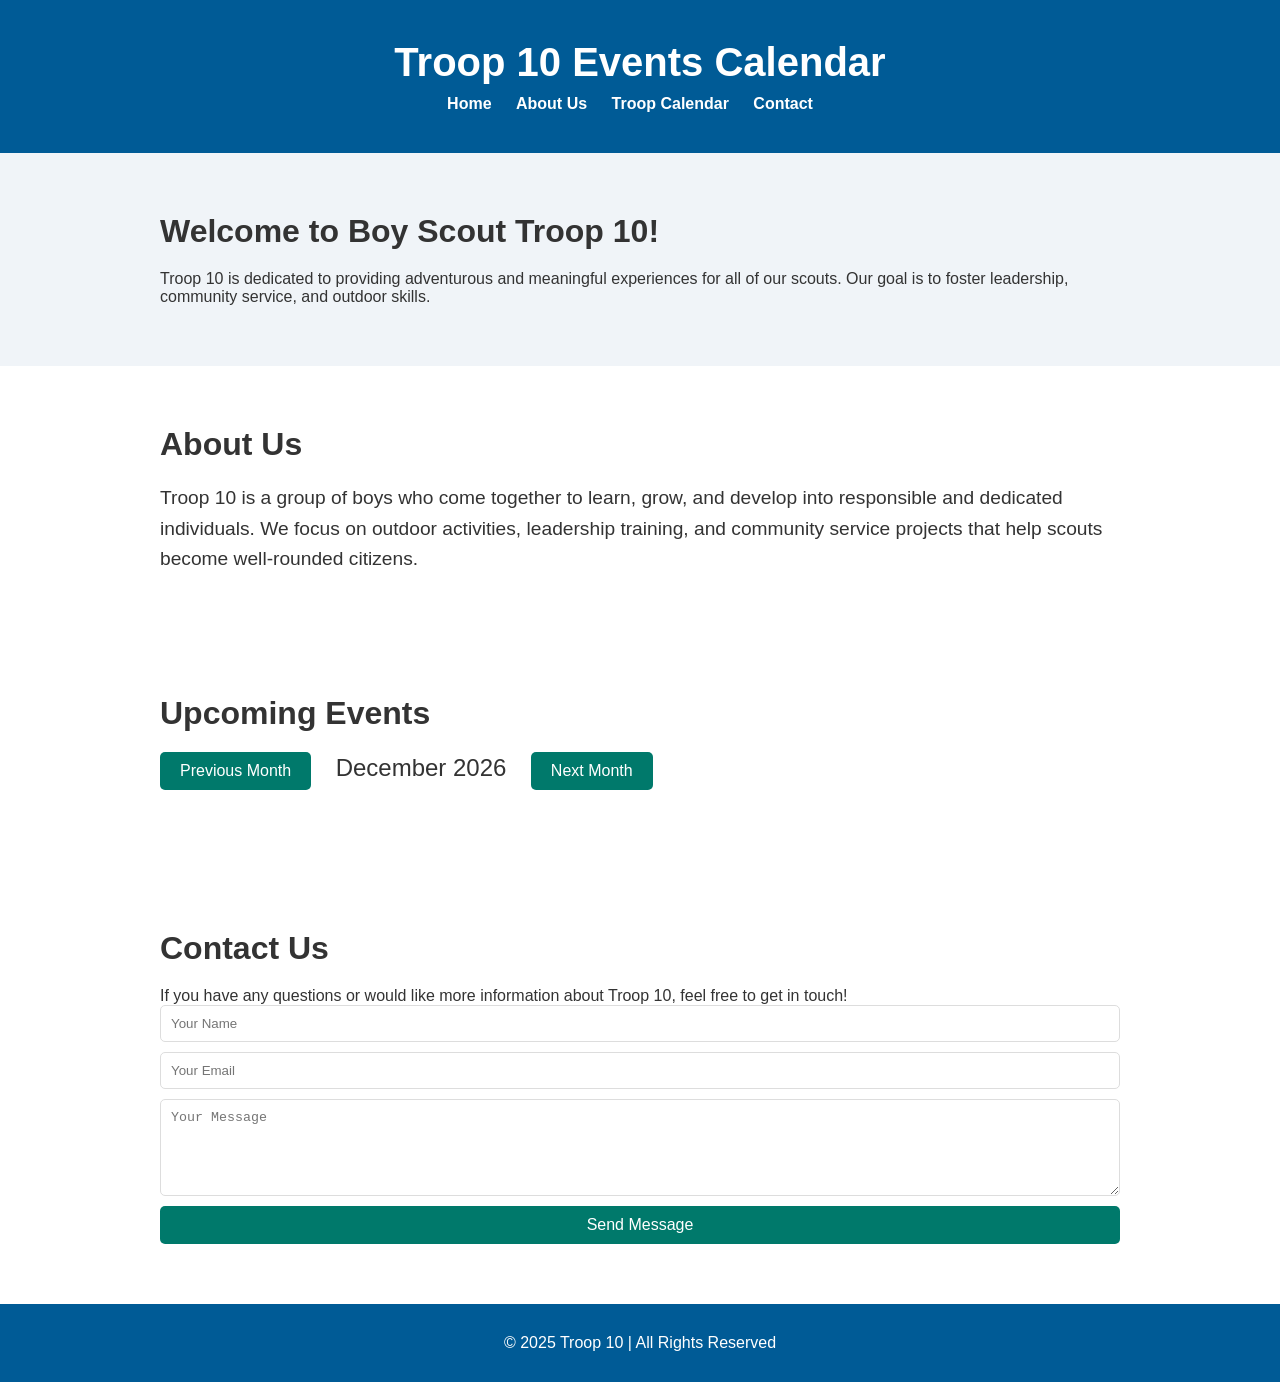
==== index.html @ ff8bc8b0 "Another Update events and stuff" ====
<!DOCTYPE html>
<html lang="en">
<head>
    <meta charset="UTF-8">
    <meta name="viewport" content="width=device-width, initial-scale=1.0">
    <title>Boy Scout Troop 10 - Events</title>
    <style>
        /* General Reset and Layout */
        * {
            margin: 0;
            padding: 0;
            box-sizing: border-box;
        }
        body {
            font-family: Arial, sans-serif;
            background-color: #f0f4f8;
            color: #333;
        }
        .container {
            width: 90%;
            max-width: 1000px;
            margin: 0 auto;
            padding: 20px;
        }

        /* Header Styles */
        header {
            background-color: #005b96;
            color: white;
            padding: 20px 0;
            text-align: center;
        }
        header h1 {
            font-size: 2.5em;
        }
        nav ul {
            list-style-type: none;
            margin-top: 10px;
        }
        nav ul li {
            display: inline;
            margin-right: 20px;
        }
        nav ul li a {
            color: white;
            text-decoration: none;
            font-weight: bold;
        }
        nav ul li a:hover {
            text-decoration: underline;
        }

        /* Section Styles */
        section {
            padding: 40px 0;
        }
        section h2 {
            font-size: 2em;
            margin-bottom: 20px;
        }

        /* About Us Section */
        #about {
            background-color: #ffffff;
        }
        #about p {
            font-size: 1.2em;
            line-height: 1.6em;
        }

        /* Calendar Section */
        #calendar {
            background-color: #ffffff;
        }
        #month-year {
            font-size: 1.5em;
            margin: 0 20px;
        }
        #event-list {
            margin-top: 20px;
            list-style-type: none;
        }
        #event-list li {
            background-color: #e0f7fa;
            border-radius: 8px;
            margin-bottom: 20px;
            padding: 20px;
            box-shadow: 0 4px 8px rgba(0, 0, 0, 0.1);
        }
        #event-list li strong {
            font-size: 1.2em;
        }
        #event-list ul {
            margin-top: 10px;
            padding-left: 20px;
        }
        #event-list ul li {
            margin-bottom: 5px;
        }

        /* Contact Section */
        #contact {
            background-color: #ffffff;
        }
        #contact form {
            display: flex;
            flex-direction: column;
        }
        #contact input, #contact textarea {
            padding: 10px;
            margin-bottom: 10px;
            border-radius: 5px;
            border: 1px solid #ddd;
        }
        #contact button {
            background-color: #00796b;
            color: white;
            padding: 10px 20px;
            border: none;
            border-radius: 5px;
            cursor: pointer;
            font-size: 1em;
        }
        #contact button:hover {
            background-color: #004d40;
        }

        /* Footer Styles */
        footer {
            background-color: #005b96;
            color: white;
            text-align: center;
            padding: 10px 0;
        }

        /* Buttons */
        button {
            background-color: #00796b;
            color: white;
            padding: 10px 20px;
            border: none;
            border-radius: 5px;
            cursor: pointer;
            font-size: 1em;
        }
        button:hover {
            background-color: #004d40;
        }
    </style>
</head>
<body>
    <header>
        <div class="container">
            <h1>Troop 10 Events Calendar</h1>
            <nav>
                <ul>
                    <li><a href="#home">Home</a></li>
                    <li><a href="#about">About Us</a></li>
                    <li><a href="#calendar">Troop Calendar</a></li>
                    <li><a href="#contact">Contact</a></li>
                </ul>
            </nav>
        </div>
    </header>

    <!-- Home Section (Introduction) -->
    <section id="home">
        <div class="container">
            <h2>Welcome to Boy Scout Troop 10!</h2>
            <p>Troop 10 is dedicated to providing adventurous and meaningful experiences for all of our scouts. Our goal is to foster leadership, community service, and outdoor skills.</p>
        </div>
    </section>

    <!-- About Us Section -->
    <section id="about">
        <div class="container">
            <h2>About Us</h2>
            <p>Troop 10 is a group of boys who come together to learn, grow, and develop into responsible and dedicated individuals. We focus on outdoor activities, leadership training, and community service projects that help scouts become well-rounded citizens.</p>
        </div>
    </section>

    <!-- Calendar Section -->
    <section id="calendar">
        <div class="container">
            <h2>Upcoming Events</h2>

            <!-- Month Navigation -->
            <div>
                <button id="prev-month">Previous Month</button>
                <span id="month-year">January 2025</span>
                <button id="next-month">Next Month</button>
            </div>

            <ul id="event-list">
                <!-- Events will be populated here -->
            </ul>
        </div>
    </section>

    <!-- Contact Section -->
    <section id="contact">
        <div class="container">
            <h2>Contact Us</h2>
            <p>If you have any questions or would like more information about Troop 10, feel free to get in touch!</p>
            <form action="#" method="post">
                <input type="text" name="name" placeholder="Your Name" required>
                <input type="email" name="email" placeholder="Your Email" required>
                <textarea name="message" placeholder="Your Message" rows="5" required></textarea>
                <button type="submit">Send Message</button>
            </form>
        </div>
    </section>

    <footer>
        <div class="container">
            <p>&copy; 2025 Troop 10 | All Rights Reserved</p>
        </div>
    </footer>

    <script>
        // Events data structured with more details for easier management
        const events = [
            { date: "2025-01-06", title: "Patrol A", details: [
                { type: "O/C", description: "Patrol A" },
                { type: "SI", description: "Scout leadership positions" },
                { type: "PM", description: "Patrol organization - names, yells, flags" },
                { type: "G", description: "Kickball" }
            ]},
            { date: "2025-01-13", title: "Patrol B", details: [
                { type: "O/C", description: "Patrol B" },
                { type: "SI", description: "First Aid" },
                { type: "PM", description: "First Aid" },
                { type: "G", description: "Poison Barrel" }
            ]},
            { date: "2025-01-17", title: "No Meeting", details: [] },
            { date: "2025-01-24", title: "Climbing MB Lock-in", details: [] },
            { date: "2025-01-27", title: "Patrol C", details: [
                { type: "O/C", description: "Patrol C" },
                { type: "SI", description: "First Aid" },
                { type: "PM", description: "First Aid" },
                { type: "G", description: "Steal the Bacon" }
            ]},
            { date: "2025-02-03", title: "Patrol D", details: [
                { type: "O/C", description: "Patrol D" },
                { type: "SI", description: "First Aid" },
                { type: "PM", description: "First Aid" },
                { type: "G", description: "Capture the Flag" }
            ]},
            { date: "2025-02-10", title: "Patrol E", details: [
                { type: "O/C", description: "Patrol E" },
                { type: "SI", description: "First Aid" },
                { type: "PM", description: "First Aid / meal planning" },
                { type: "G", description: "Ultimate Frisbee" }
            ]},
            { date: "2025-02-17", title: "No Meeting", details: [] },
            { date: "2025-02-21", title: "Battle of Aiken Camping Weekend", details: [] },
            { date: "2025-02-24", title: "Patrol F", details: [
                { type: "O/C", description: "Patrol F" },
                { type: "SI", description: "First Aid" },
                { type: "PM", description: "First Aid" },
                { type: "G", description: "PLC" }
            ]},
            { date: "2025-03-07", title: "Camporee Camping Weekend", details: [] },
            { date: "2025-03-21", title: "Troop Yard Sale", details: [] },
            { date: "2025-04-25", title: "Andersonville Camping Weekend", details: [] },
            { date: "2025-05-16", title: "Copes Course Camping Weekend", details: [] },
            { date: "2025-06-22", title: "Summer Camp at Bert Adams", details: [] }
        ];

        // Current month state
        let currentMonth = new Date().getMonth(); // Start with the current month
        let currentYear = new Date().getFullYear();

        // Function to get events for the current month
        function getEventsByMonth(month, year) {
            return events.filter(event => {
                const eventDate = new Date(event.date);
                return eventDate.getMonth() === month && eventDate.getFullYear() === year;
            });
        }

        // Function to render events for the given month
        function renderEvents(month, year) {
            const eventList = document.getElementById("event-list");
            const monthYearLabel = document.getElementById("month-year");
            const monthlyEvents = getEventsByMonth(month, year);

            // Set label for month and year
            monthYearLabel.textContent = `${getMonthName(month)} ${year}`;

            // Clear existing events
            eventList.innerHTML = "";

            // Loop through each event in the filtered list and display them
            monthlyEvents.forEach(event => {
                const eventItem = document.createElement("li");
                const eventTitle = document.createElement("strong");
                eventTitle.textContent = event.title;
                eventItem.appendChild(eventTitle);

                if (event.details.length > 0) {
                    const detailsList = document.createElement("ul");
                    event.details.forEach(detail => {
                        const detailItem = document.createElement("li");
                        detailItem.textContent = `${detail.type}: ${detail.description}`;
                        detailsList.appendChild(detailItem);
                    });
                    eventItem.appendChild(detailsList);
                } else {
                    eventItem.appendChild(document.createTextNode("No further details."));
                }

                eventList.appendChild(eventItem);
            });
        }

        // Function to change month
        function changeMonth(offset) {
            currentMonth += offset;
            if (currentMonth < 0) {
                currentMonth = 11;
                currentYear--;
            } else if (currentMonth > 11) {
                currentMonth = 0;
                currentYear++;
            }
            renderEvents(currentMonth, currentYear);
        }

        // Helper function to get month name from index
        function getMonthName(monthIndex) {
            const months = ["January", "February", "March", "April", "May", "June", "July", "August", "September", "October", "November", "December"];
            return months[monthIndex];
        }

        // Initial rendering
        document.addEventListener("DOMContentLoaded", function () {
            renderEvents(currentMonth, currentYear);

            // Add event listeners for month navigation
            document.getElementById("prev-month").addEventListener("click", function () {
                changeMonth(-1);
            });
            document.getElementById("next-month").addEventListener("click", function () {
                changeMonth(1);
            });
        });
    </script>
</body>
</html>
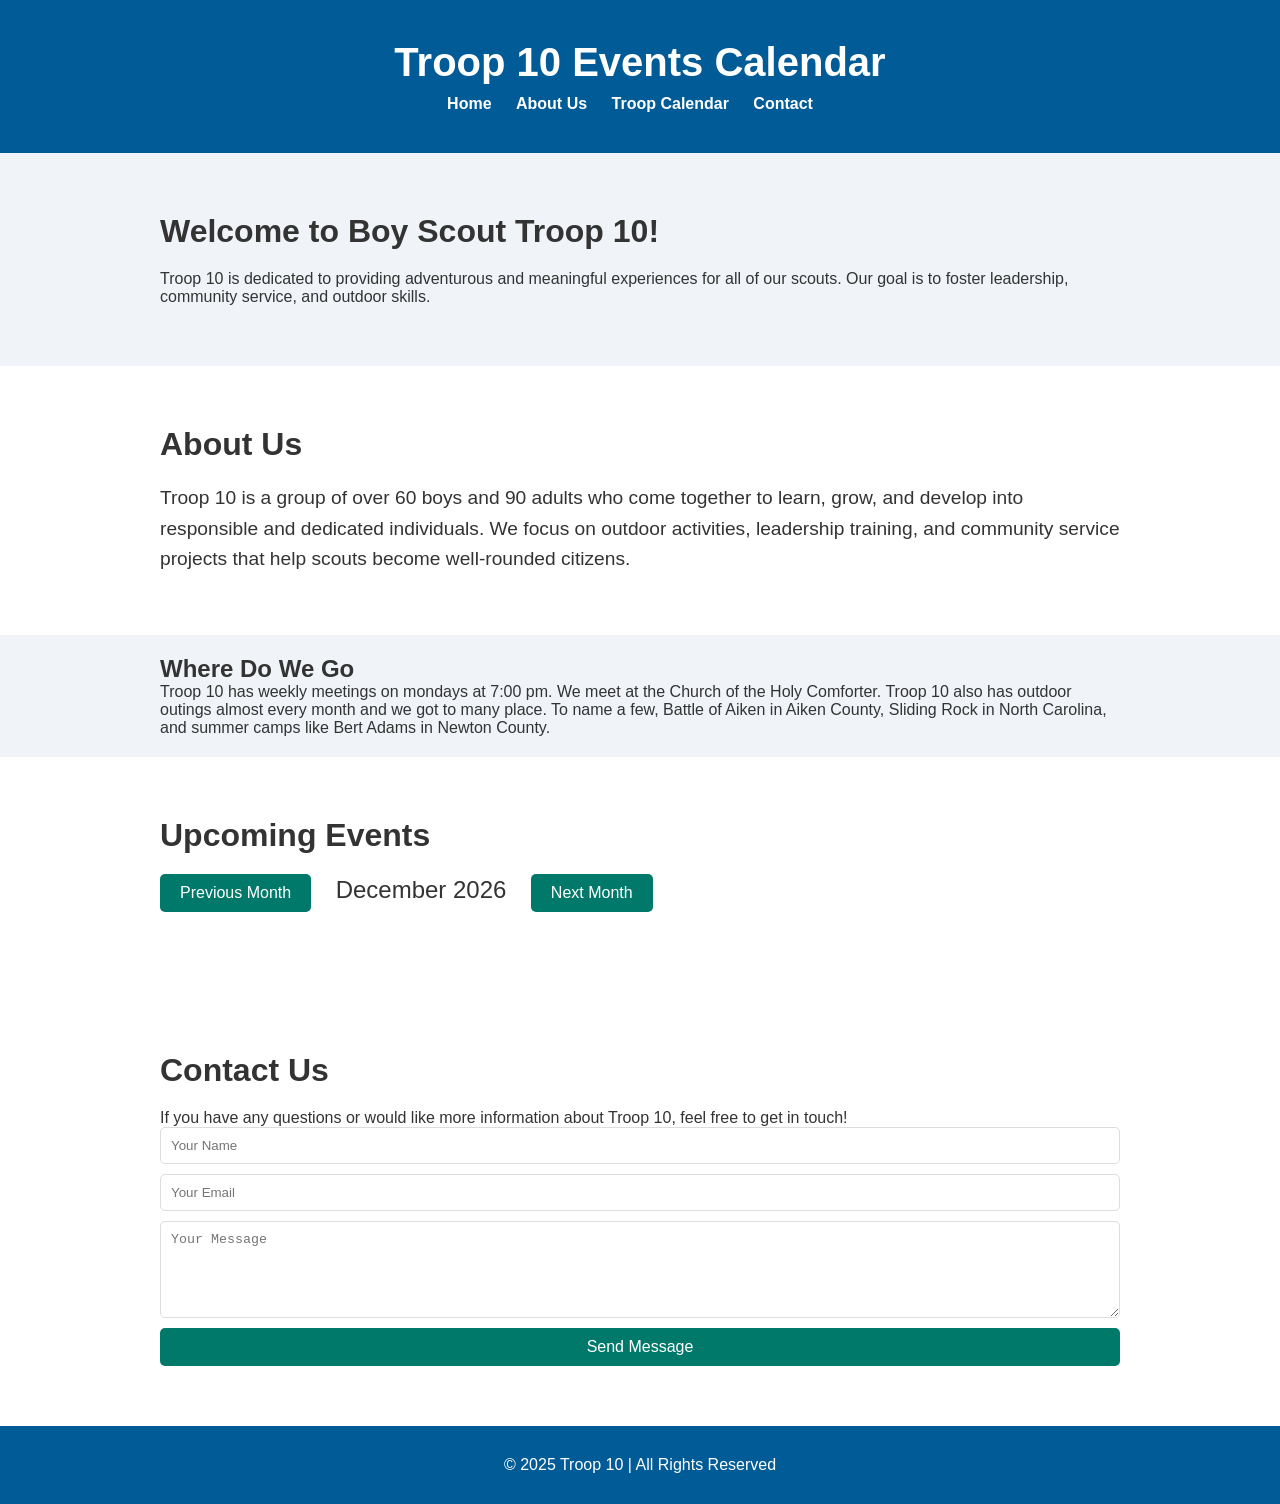
==== commit bcf11cce: "Some. more" ====
--- a/index.html
+++ b/index.html
@@ -3,7 +3,7 @@
 <head>
     <meta charset="UTF-8">
     <meta name="viewport" content="width=device-width, initial-scale=1.0">
-    <title>Boy Scout Troop 10 - Events</title>
+    <title>Boy Scout Troop 10</title>
     <style>
         /* General Reset and Layout */
         * {
@@ -175,10 +175,15 @@
     <section id="about">
         <div class="container">
             <h2>About Us</h2>
-            <p>Troop 10 is a group of boys who come together to learn, grow, and develop into responsible and dedicated individuals. We focus on outdoor activities, leadership training, and community service projects that help scouts become well-rounded citizens.</p>
-        </div>
-    </section>
-
+            <p>Troop 10 is a group of over 60 boys and 90 adults who come together to learn, grow, and develop into responsible and dedicated individuals. We focus on outdoor activities, leadership training, and community service projects that help scouts become well-rounded citizens.</p>
+        </div>
+    </section>
+    </section>
+        <div class = "container">
+            <h2>Where Do We Go</h2>
+            <p>Troop 10 has weekly meetings on mondays at 7:00 pm. We meet at the Church of the Holy Comforter. Troop 10 also has outdoor outings almost every month and we got to many place. To name a few, Battle of Aiken in Aiken County, Sliding Rock in North Carolina, and summer camps like Bert Adams in Newton County.</p>
+        </div>
+    </section>
     <!-- Calendar Section -->
     <section id="calendar">
         <div class="container">
@@ -220,51 +225,51 @@
     <script>
         // Events data structured with more details for easier management
         const events = [
-            { date: "2025-01-06", title: "Patrol A", details: [
+            { date: "2025-01-06", title: "Troop Meeting - January 6, 2025", details: [
                 { type: "O/C", description: "Patrol A" },
                 { type: "SI", description: "Scout leadership positions" },
                 { type: "PM", description: "Patrol organization - names, yells, flags" },
                 { type: "G", description: "Kickball" }
             ]},
-            { date: "2025-01-13", title: "Patrol B", details: [
+            { date: "2025-01-13", title: "Troop Meeting - January 13, 2025", details: [
                 { type: "O/C", description: "Patrol B" },
                 { type: "SI", description: "First Aid" },
                 { type: "PM", description: "First Aid" },
                 { type: "G", description: "Poison Barrel" }
             ]},
             { date: "2025-01-17", title: "No Meeting", details: [] },
-            { date: "2025-01-24", title: "Climbing MB Lock-in", details: [] },
-            { date: "2025-01-27", title: "Patrol C", details: [
+            { date: "2025-01-24", title: "Climbing MB Lock-in - January 24, 2025", details: [] },
+            { date: "2025-01-27", title: "Troop Meeting - January 27, 2025", details: [
                 { type: "O/C", description: "Patrol C" },
                 { type: "SI", description: "First Aid" },
                 { type: "PM", description: "First Aid" },
                 { type: "G", description: "Steal the Bacon" }
             ]},
-            { date: "2025-02-03", title: "Patrol D", details: [
+            { date: "2025-02-03", title: "Troop Meeting - February 3, 2025", details: [
                 { type: "O/C", description: "Patrol D" },
                 { type: "SI", description: "First Aid" },
                 { type: "PM", description: "First Aid" },
                 { type: "G", description: "Capture the Flag" }
             ]},
-            { date: "2025-02-10", title: "Patrol E", details: [
+            { date: "2025-02-10", title: "Troop Meeting - February 10, 2025", details: [
                 { type: "O/C", description: "Patrol E" },
                 { type: "SI", description: "First Aid" },
                 { type: "PM", description: "First Aid / meal planning" },
                 { type: "G", description: "Ultimate Frisbee" }
             ]},
-            { date: "2025-02-17", title: "No Meeting", details: [] },
+            { date: "2025-02-17", title: "No Meeting - February 17, 2025", details: [] },
             { date: "2025-02-21", title: "Battle of Aiken Camping Weekend", details: [] },
-            { date: "2025-02-24", title: "Patrol F", details: [
+            { date: "2025-02-24", title: "Troop Meeting - February 24, 2025", details: [
                 { type: "O/C", description: "Patrol F" },
                 { type: "SI", description: "First Aid" },
                 { type: "PM", description: "First Aid" },
                 { type: "G", description: "PLC" }
             ]},
-            { date: "2025-03-07", title: "Camporee Camping Weekend", details: [] },
-            { date: "2025-03-21", title: "Troop Yard Sale", details: [] },
-            { date: "2025-04-25", title: "Andersonville Camping Weekend", details: [] },
-            { date: "2025-05-16", title: "Copes Course Camping Weekend", details: [] },
-            { date: "2025-06-22", title: "Summer Camp at Bert Adams", details: [] }
+            { date: "2025-03-07", title: "Camporee Camping Weekend - March 7, 2025", details: [] },
+            { date: "2025-03-21", title: "Troop Yard Sale - March 21, 2025", details: [] },
+            { date: "2025-04-25", title: "Andersonville Camping Weekend - April 25, 2025", details: [] },
+            { date: "2025-05-16", title: "Copes Course Camping Weekend - May 16, 2025", details: [] },
+            { date: "2025-06-22", title: "Summer Camp at Bert Adams - June 22, 2025", details: [] }
         ];
 
         // Current month state
@@ -307,7 +312,7 @@
                     });
                     eventItem.appendChild(detailsList);
                 } else {
-                    eventItem.appendChild(document.createTextNode("No further details."));
+                    eventItem.appendChild(document.createTextNode(" - No further details."));
                 }
 
                 eventList.appendChild(eventItem);
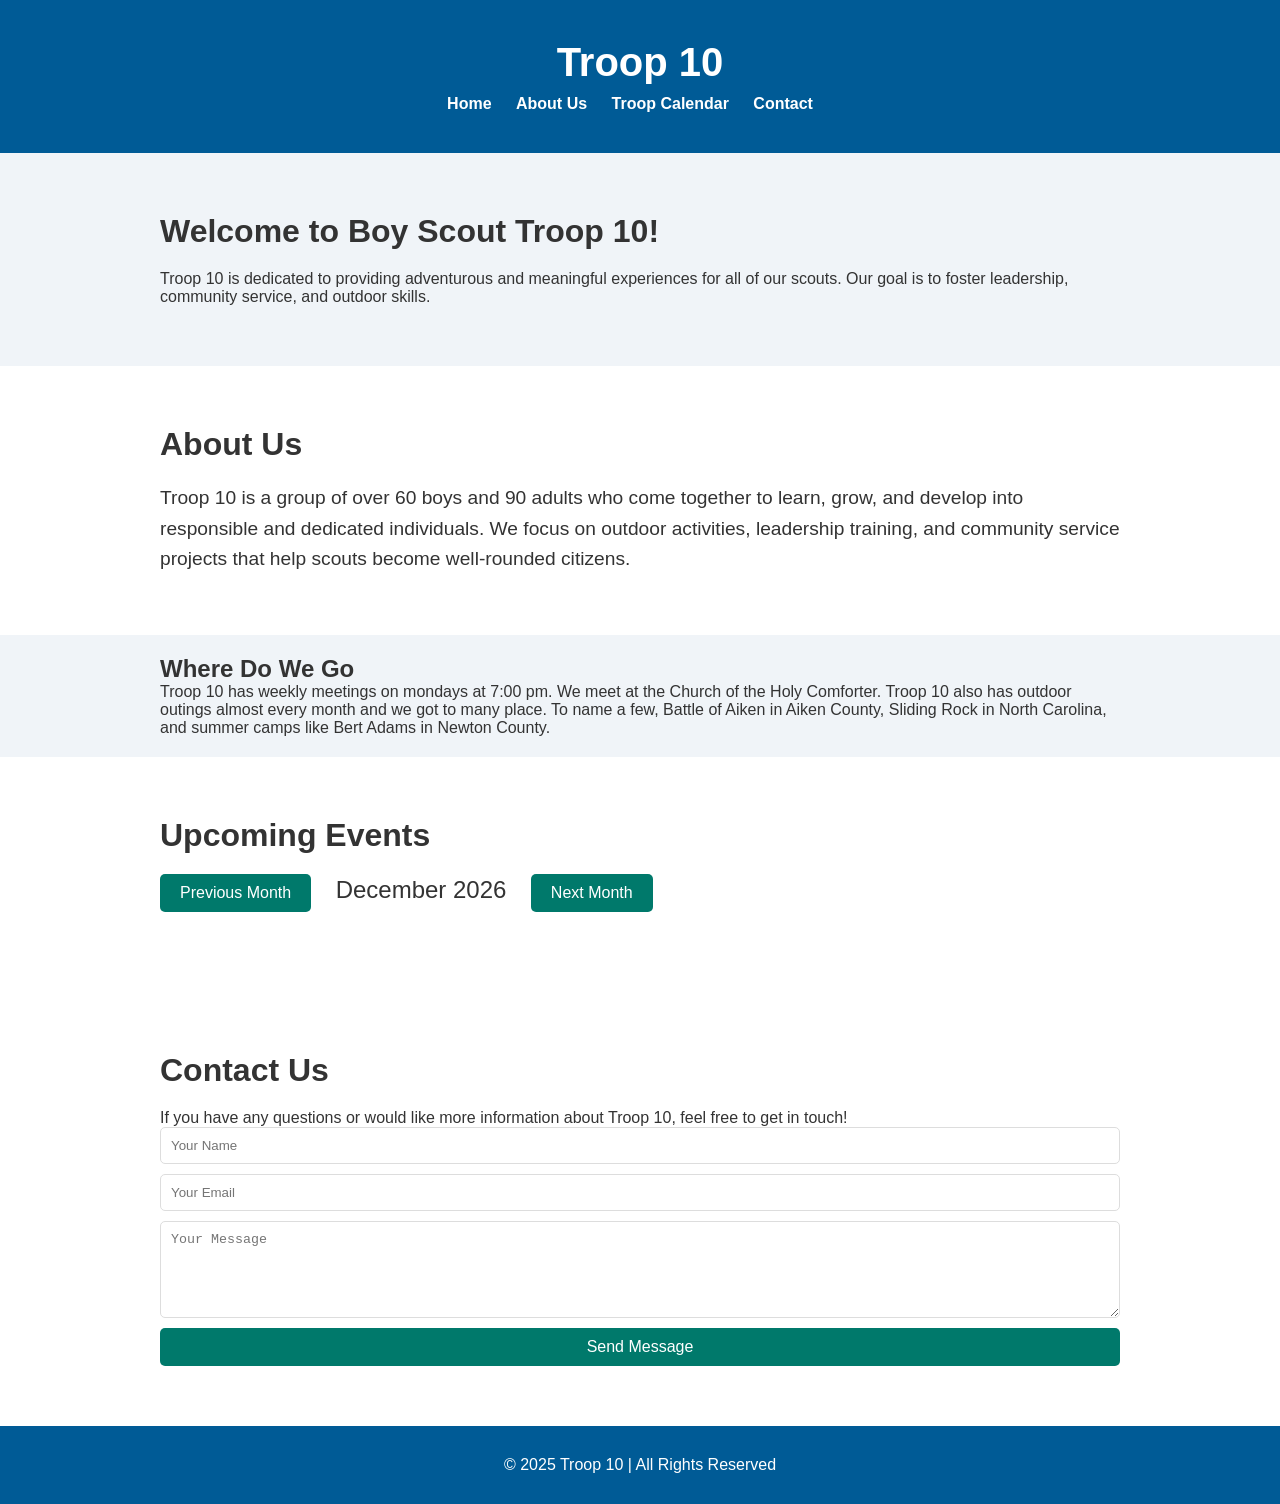
==== commit b661f892: "Minor things" ====
--- a/index.html
+++ b/index.html
@@ -151,7 +151,7 @@
 <body>
     <header>
         <div class="container">
-            <h1>Troop 10 Events Calendar</h1>
+            <h1>Troop 10</h1>
             <nav>
                 <ul>
                     <li><a href="#home">Home</a></li>
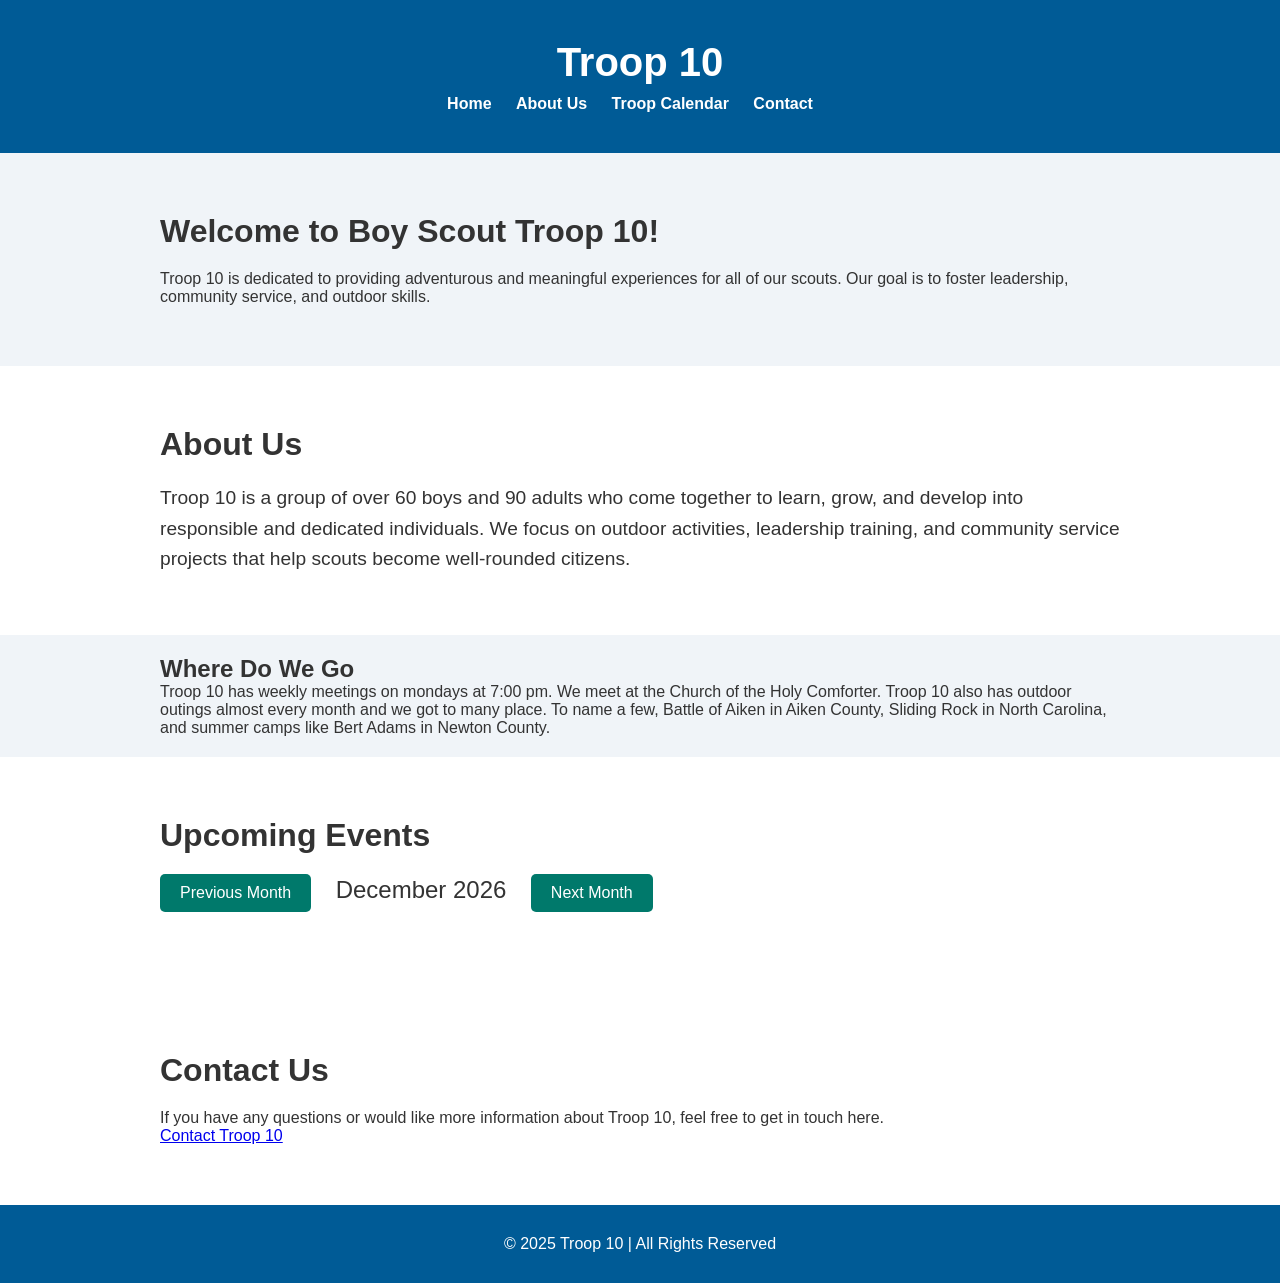
==== commit f9ba430b: "Updated Contact US Updated Contact US" ====
--- a/index.html
+++ b/index.html
@@ -206,13 +206,8 @@
     <section id="contact">
         <div class="container">
             <h2>Contact Us</h2>
-            <p>If you have any questions or would like more information about Troop 10, feel free to get in touch!</p>
-            <form action="#" method="post">
-                <input type="text" name="name" placeholder="Your Name" required>
-                <input type="email" name="email" placeholder="Your Email" required>
-                <textarea name="message" placeholder="Your Message" rows="5" required></textarea>
-                <button type="submit">Send Message</button>
-            </form>
+            <p>If you have any questions or would like more information about Troop 10, feel free to get in touch here.</p>
+            <a href="https://forms.gle/ff9fdUYnkyWPpuAc9">Contact Troop 10</a>
         </div>
     </section>
 
@@ -258,16 +253,60 @@
                 { type: "G", description: "Ultimate Frisbee" }
             ]},
             { date: "2025-02-17", title: "No Meeting - February 17, 2025", details: [] },
-            { date: "2025-02-21", title: "Battle of Aiken Camping Weekend", details: [] },
+            { date: "2025-02-21", title: "Battle of Aiken Camping Weekend - Feburary 21,2025", details: [] },
             { date: "2025-02-24", title: "Troop Meeting - February 24, 2025", details: [
                 { type: "O/C", description: "Patrol F" },
                 { type: "SI", description: "First Aid" },
                 { type: "PM", description: "First Aid" },
                 { type: "G", description: "PLC" }
             ]},
-            { date: "2025-03-07", title: "Camporee Camping Weekend - March 7, 2025", details: [] },
-            { date: "2025-03-21", title: "Troop Yard Sale - March 21, 2025", details: [] },
-            { date: "2025-04-25", title: "Andersonville Camping Weekend - April 25, 2025", details: [] },
+            { date: "2025-03-03", title: "Troop Meeting - March 3, 2025", details: [
+                { type: "O/C", description: "Flaming Phoenix"},
+                { type: "SI", description:"Uniform Education/etiquette"},
+                { type: "PM", description: "Chess MB & Meal Planning"},
+                { type: "Red Light, Green Light"}
+            ]},
+            { date: "2025-03-07", title: "Camporee Camping Weekend - March 7, 2025 - March 9, 2025", details: [] },
+            { date: "2025-03-10", title: "Troop Meeting - March 10, 2025", details: [
+                { type: "O/C", description: "Paw Patrol"},
+                { type: "SI", description:"Troop Etiquette"},
+                { type: "PM", description: "Chess MB"},
+                { type: "G", description: "PT test/Ultimate Frisbee"}
+            ]},
+            { date: "2025-03-17", title: "Troop Meeting - March 17, 2025", details: [
+                { type: "O/C", description: "Leaderboards"},
+                { type: "SI", description:"Camping Essentials / Lashings (Building for Yard Sale)"},
+                { type: "PM", description: "Chess MB"},
+                { type: "G", description: "Sign Set Up / Lashing / Building Clothes Racks"}
+            ]},
+            { date: "2025-03-21", title: "Troop Yard Sale Set Up - March 21, 2025", details: [] },
+            { date: "2025-03-22", title: "Troop Yard Sale - March 22, 2025", details: [] },
+            { date: "2025-03-24", title: "Troop Meeting - March 24, 2025", details: [
+                { type: "O/C", description: "Slipper Slappers"},
+                { type: "SI", description:"Backpacking and Camping Scenarios"},
+                { type: "PM", description: "Chess MB"},
+                { type: "G", description: "Kickball"}
+            ]},
+            { date: "2025-03-31", title: "Troop Meeting - March 31, 2025", details: [
+                { type: "O/C", description: "Thneads"},
+                { type: "SI", description:"Knot Tying"},
+                { type: "PM", description: "Signoffs"},
+                { type: "G", description: "Posion Barrel"}
+            ]},
+            { date: "2025-04-07", title: "No Meeting - April 7, 2025", details: [
+                { type: "Reason", description: "Spring Break"}
+            ] },
+            { date: "2025-04-14", title: "No Meeting - April 14, 2025", details: [
+                { type: "Reason", description: "Spring Break"}
+            ] },
+            { date: "2025-04-21", title: "Troop Meeting - April 21, 2025", details: [
+                { type: "O/C", description: "Nothing Patrol"},
+                { type: "SI", description:"Camping Essentials Review"},
+                { type: "PM", description: "Meal Planning"},
+                { type: "G", description: "Sharks and Minnows"}
+            ]},
+            { date: "2025-04-25", title: "Andersonville Camping Weekend - April 25-April 27, 2025", details: [] },
+            { date: "2025-05-16", title: "PLC Meeting", details: [] },
             { date: "2025-05-16", title: "Copes Course Camping Weekend - May 16, 2025", details: [] },
             { date: "2025-06-22", title: "Summer Camp at Bert Adams - June 22, 2025", details: [] }
         ];
